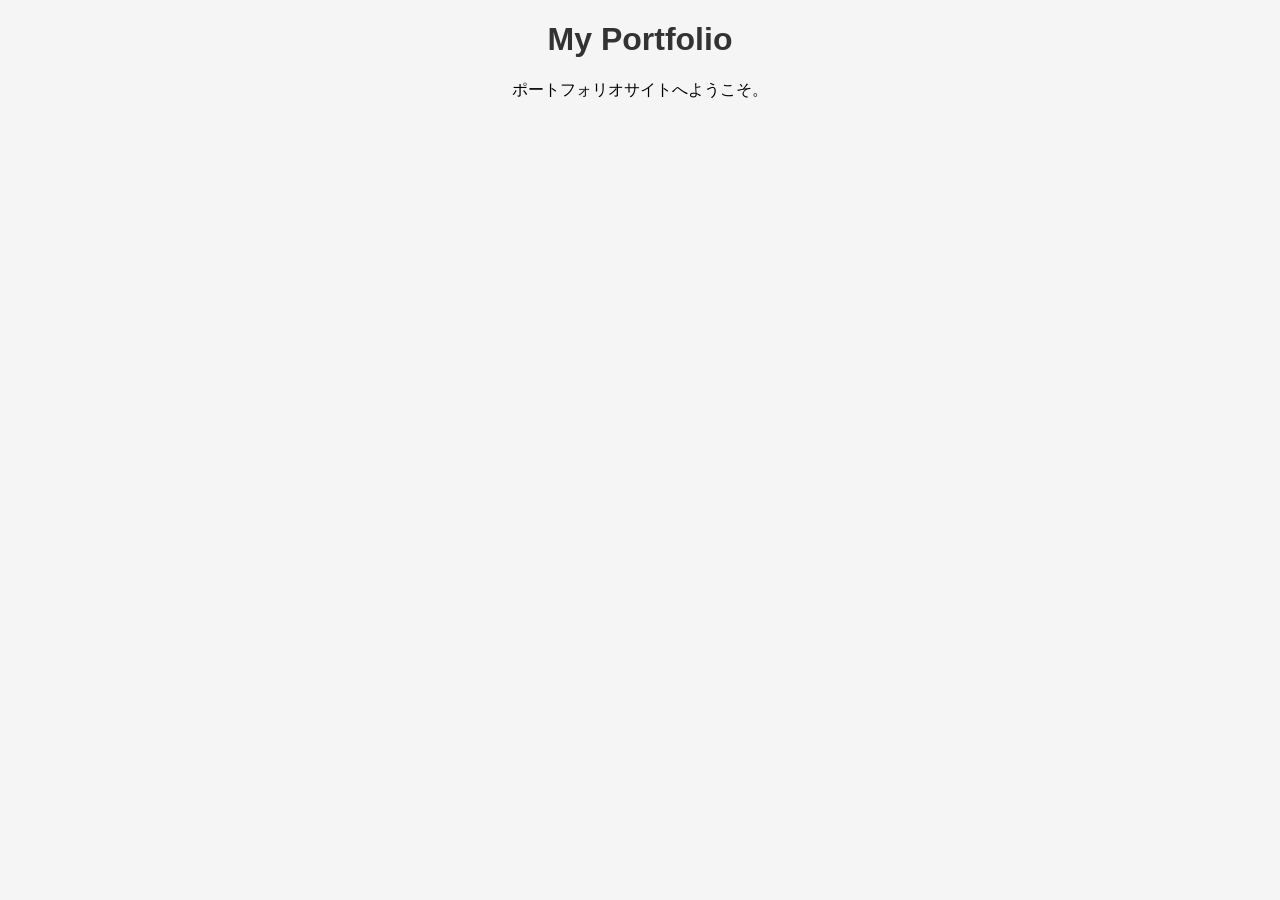
==== index.html @ 618f6ce9 "first commit" ====
<!DOCTYPE html>
<html lang="ja">

<head>
    <meta charset="UTF-8">
    <meta name="viewport" content="width=device-width, initial-scale=1.0">
    <link rel="stylesheet" href="css/style.css">
    
    <title>My Portfolio</title>
</head>

<body>

    <h1>My Portfolio</h1>

    <p>ポートフォリオサイトへようこそ。</p>

</body>

</html>
---- css/style.css ----
body {
    background-color: #f5f5f5;
    font-family: sans-serif;
}

h1 {
    color: #333333;
    text-align: center;
}

p {
    text-align: center;
}
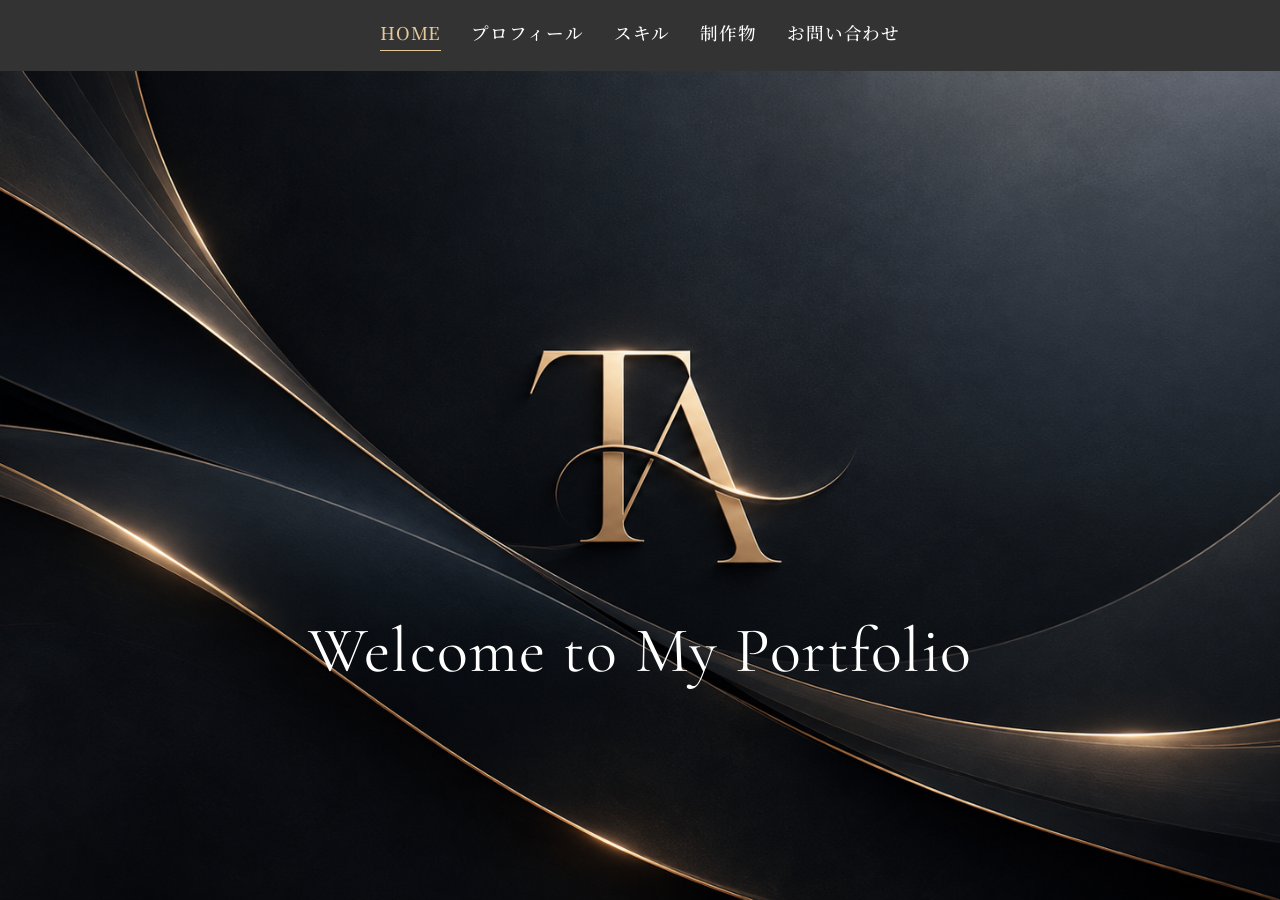
==== commit 7012508e: "Update skills and works pages" ====
--- a/index.html
+++ b/index.html
@@ -1,20 +1,43 @@
 <!DOCTYPE html>
 <html lang="ja">
 
-<head>
-    <meta charset="UTF-8">
-    <meta name="viewport" content="width=device-width, initial-scale=1.0">
-    <link rel="stylesheet" href="css/style.css">
-    
-    <title>My Portfolio</title>
-</head>
+    <head>
+        <meta charset="UTF-8">
+        <meta name="viewport"
+              content="width=device-width, initial-scale=1.0">
+        <link rel="stylesheet" href="css/style.css">
 
-<body>
+        <link rel="preconnect" href="https://fonts.googleapis.com">
+        <link rel="preconnect" href="https://fonts.gstatic.com" crossorigin>
+        <link href="https://fonts.googleapis.com/css2?family=Cormorant+Garamond:wght@400;500&family=Noto+Serif+JP:wght@400;500&display=swap" rel="stylesheet">
 
-    <h1>My Portfolio</h1>
+        <title>My Portfolio</title>
+    </head>
 
-    <p>ポートフォリオサイトへようこそ。</p>
+    <body>
+        <header>
+            <nav>
+                <a href="index.html" class="active">HOME</a>
+                <a href="profile.html">プロフィール</a>
+                <a href="skills.html">スキル</a>
+                <a href="works.html">制作物</a>
+                <a href="contact.html">お問い合わせ</a>
+            </nav>
+        </header>
 
-</body>
+        <main>
+            <section id="home">
+                <div class="title-content">
+
+                    <img class="title-image" src="images/title.png" alt="タイトル">
+
+                    <div class="title-text">
+                        <h1>Welcome to My Portfolio</h1>
+                    </div>
+
+                </div>
+            </section>
+        </main>
+    </body>
 
 </html>
--- a/css/style.css
+++ b/css/style.css
@@ -1,13 +1,307 @@
+* {
+    box-sizing: border-box;
+}
+
+
+header {
+    position: sticky;
+    top: 0;
+    z-index: 100;
+    padding: 20px;
+    background-color: #333;
+}
+
+nav {
+    display: flex;
+    justify-content: center;
+    gap: 40px;
+}
+
+nav a {
+    font-family: "Noto Serif JP", serif;
+    font-size: 1.1rem;
+    font-weight: 500;
+    letter-spacing: 0.05em;
+    color: white;
+    text-decoration: none;
+    white-space: nowrap;
+}
+
+nav a.active {
+    color: #E5C89A;
+    border-bottom: 1px solid #E5C89A;
+    padding-bottom: 5px;
+}
+
 body {
-    background-color: #f5f5f5;
-    font-family: sans-serif;
+    font-family: Arial, sans-serif;
+    margin: 0;
+}
+
+section {
+    padding: 80px 20px;
 }
 
 h1 {
-    color: #333333;
+    font-family: "Cormorant Garamond", serif;
+    font-size: clamp(32px, 5vw, 64px);
+    font-weight: 400;
+    letter-spacing: 0.02em;
+}
+
+
+#home {
+    padding: 0;
+    flex: 1;
+    min-height: 0;
+    display: flex;
+    justify-content: center;
+    align-items: center;
+    overflow: hidden;
+}
+
+body:has(#home) {
+    min-height: 100dvh;
+    display: flex;
+    flex-direction: column;
+}
+
+body:has(#home) main {
+    flex: 1;
+    display: flex;
+    flex-direction: column;
+    min-height: 0;
+}
+
+.title-content {
+    position: relative;
+    width: 100%;
+    flex: 1;
+    min-height: 0;
+    overflow: hidden;
+    align-self: stretch;
+}
+
+.title-image {
+    position: absolute;
+    inset: 0;
+    width: 100%;
+    height: 100%;
+    max-width: none;
+    object-fit: cover;
+    object-position: center;
+    display: block;
+    z-index: 0;
+}
+
+.title-text {
+    position: absolute;
+    z-index: 1;
+    top: 70%;
+    left: 50%;
     text-align: center;
-}
-
-p {
+    width: 100%;
+    color: white;
+    transform: translate(-50%, -50%);
+}
+
+.profile-content {
+    display: flex;
+    align-items: center;
+    gap: 40px;
+}
+
+.profile-image {
+    width: 200px;
+    height: auto;
+}
+
+body:has(.skills-container),
+body:has(.works-container)  {
+    background-image: url("../images/background.png");
+    background-size: cover;
+    background-position: center;
+    background-repeat: no-repeat;
+    background-attachment: fixed;
+}
+
+.skills-container {
+    width: 90%;
+    max-width: 1200px;
+    margin: 0 auto;
+}
+
+.skill-category ,
+.work-category {
+    color: #E5C89A;
+    font-family: "Noto Serif JP", serif;
+    font-size: clamp(20px, 2.5vw, 26px);
+    font-weight: 500;
+    letter-spacing: 0.05em;
+    margin-top: 40px;
+    margin-bottom: 20px;
+    padding-bottom: 10px;
+    border-bottom: 1px solid rgba(212, 175, 110, 0.4);
+}
+
+.skill-list {
+    display: flex;
+    gap: 20px;
+    flex-wrap: wrap;
+    align-items: stretch;
+}
+
+.skill-item ,
+.work-item {
+    flex: 1 1 200px;
+    padding: 25px;
+    margin-bottom: 20px;
+    color: #F2EDE5;
+    font-family: "Noto Serif JP", serif;
+    font-size: 1rem;
+    line-height: 1.8;
+    border: 1px solid rgba(212, 175, 110, 0.35);
+    border-radius: 8px;
+    box-shadow: 0 8px 24px rgba(0, 0, 0, 0.5);
+    background-color: rgba(15, 20, 30, 0.53);
+    transition: transform 0.3s ease,
+                border-color 0.3s ease,
+                box-shadow 0.3s ease;
+}
+
+.skill-item h4,
+ .work-item h4 {
+    color: #F0D4A4;
+}
+
+.skill-item:hover ,
+.work-item:hover {
+    transform: translateY(-5px);
+    border-color: rgba(212, 175, 110, 0.85);
+    box-shadow: 0 10px 30px rgba(212, 175, 110, 0.2);
+}
+
+.works-container {
+    width: 90%;
+    max-width: 1200px;
+    margin: 0 auto;
+    padding-top: 40px;
+}
+
+.work-heading {
+    display: flex;
+    align-items: center;
+    gap: 12px;
+    margin-bottom: 10px;
+}
+
+.work-item h3 {
+    font-size: 1.5rem;
+    margin: 0;
+}
+
+.work-item h4 {
+    border-left: 3px solid #D4AF6E;
+    padding-left: 12px;
+    margin-top: 30px;
+    margin-bottom: 12px;
+}
+
+.work-type {
+    display: inline-block;
+    padding: 5px 12px;
+    border: 1px solid #aaa;
+    border-radius: 20px;
+    font-size: 0.85rem;
+}
+
+.contact-container {
+    width: 90%;
+    max-width: 1200px;
+    margin: 0 auto;
+}
+
+.contact-title {
+    font-size: 2.5rem;
     text-align: center;
+    margin: 50px 0;
+}
+
+.contact-content form {
+    display: flex;
+    flex-direction: column;
+    gap: 15px;
+    max-width: 600px;
+    margin: 0 auto;
+}
+
+.contact-content input,
+.contact-content textarea {
+    width: 100%;
+    padding: 12px;
+    border: 1px solid #ccc;
+    border-radius: 6px;
+    font-size: 1rem;
+}
+
+.contact-content textarea {
+    min-height: 150px;
+    resize: vertical;
+}
+
+.contact-content input:focus,
+.contact-content textarea:focus {
+    outline: none;
+    border-color: #666;
+    box-shadow: 0 0 5px rgba(0, 0, 0, 0.15);
+}
+
+.contact-content button {
+    padding: 14px 30px;
+    background-color: #333;
+    color: white;
+    border: none;
+    border-radius: 6px;
+    font-size: 1rem;
+    cursor: pointer;
+    transition: background-color 0.3s ease;
+}
+
+.contact-content button:hover {
+    background-color: #686868;
+}
+
+
+/* タブレット用 */
+@media (min-width: 769px) and (max-width: 1366px) {
+    nav {
+        flex-wrap: wrap;
+        gap: 20px 30px;
+    }
+}
+
+
+/*携帯用*/
+@media (max-width: 768px) {
+        nav {
+        flex-wrap: wrap;
+        gap: 15px 25px;
+        padding: 8px 5px;
+    }
+
+    .skill-list {
+        flex-direction: column;
+    }
+
+    .skill-item {
+        flex: none;
+        width: 100%;
+        margin-bottom: 0;
+    }
+
+    .work-heading {
+        flex-direction: column;
+        align-items: flex-start;
+        gap: 10px;
+    }
 }
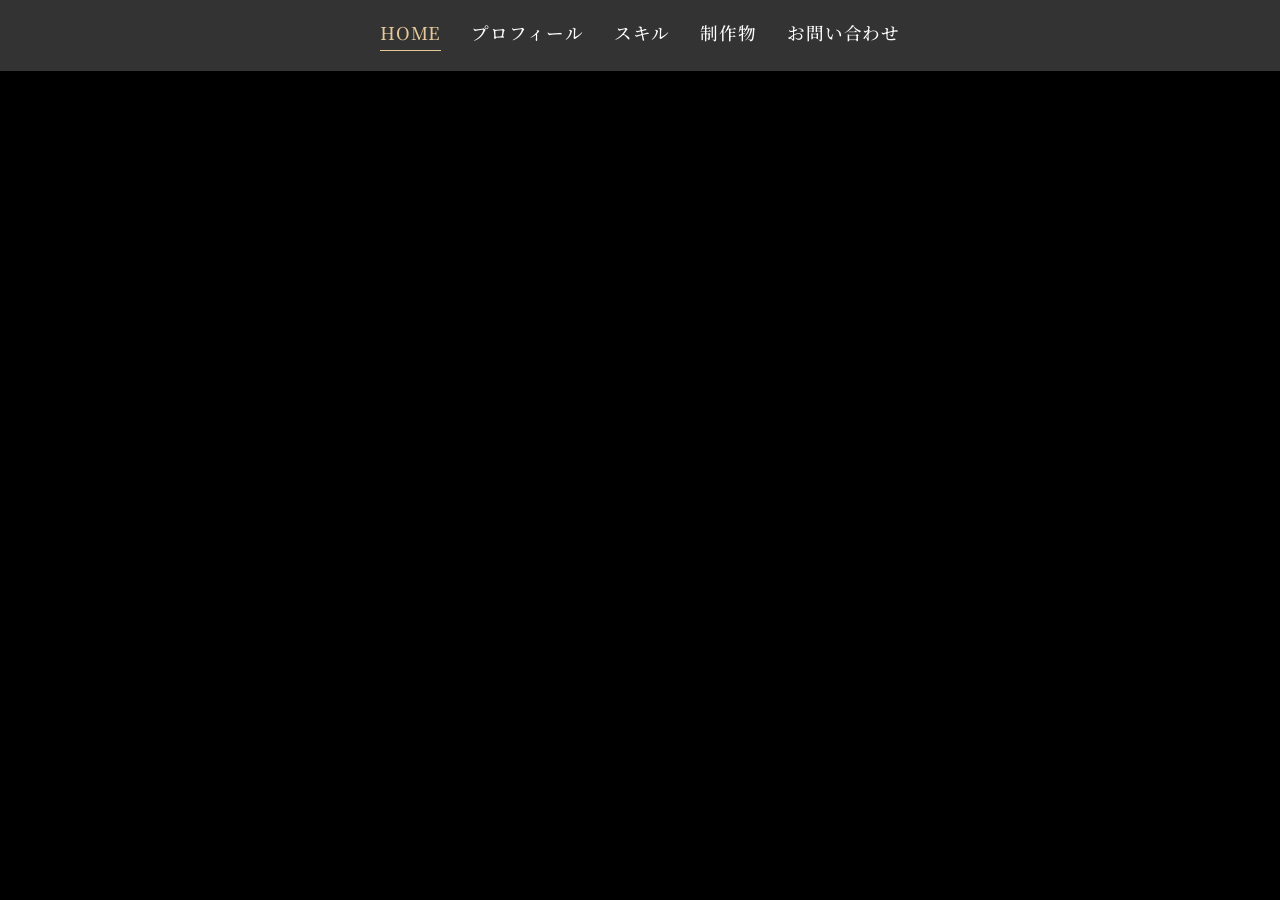
==== commit 42cbfdad: "Add scroll fade-in animations and improve modal" ====
--- a/index.html
+++ b/index.html
@@ -27,7 +27,7 @@
 
         <main>
             <section id="home">
-                <div class="title-content">
+                <div class="title-content   home-fade">
 
                     <img class="title-image" src="images/title.png" alt="タイトル">
 
@@ -38,6 +38,8 @@
                 </div>
             </section>
         </main>
+
+        <script src="js/scroll.js"></script>
     </body>
 
 </html>
--- a/css/style.css
+++ b/css/style.css
@@ -1,3 +1,9 @@
+/* タブレット用・携帯用の判定値をＪＳへ渡すために用意*/
+:root {
+    --is-tablet: 0;
+    --is-mobile: 0;
+}
+
 * {
     box-sizing: border-box;
 }
@@ -58,6 +64,7 @@
     justify-content: center;
     align-items: center;
     overflow: hidden;
+    background-color: #000;
 }
 
 body:has(#home) {
@@ -179,6 +186,7 @@
     transform: translateY(-5px);
     border-color: rgba(212, 175, 110, 0.85);
     box-shadow: 0 10px 30px rgba(212, 175, 110, 0.2);
+    cursor: pointer;
 }
 
 .works-container {
@@ -272,18 +280,93 @@
 }
 
 
+/* HOME専用フェードイン */
+.home-fade {
+    opacity: 0;
+    transition: opacity 3.5s ease;
+}
+
+/* HOME表示時 */
+.home-fade.is-visible {
+    opacity: 1;
+}
+
+/* スクロール時のフェードイン */
+.fade-in {
+    opacity: 0;
+    transform: translateX(30px);
+    transition: opacity 1.0s ease,
+                transform 1.0s ease;
+}
+
+/* 画面内に入ったとき */
+.fade-in.is-visible {
+    opacity: 1;
+    transform: translateY(0);
+}
+
+/* 表示済みカードのホバー */
+.fade-in.is-visible:hover {
+    transform: translateY(-5px);
+}
+
+
+/* モーダル表示時の背景 */
+.modal-overlay {
+    position: fixed;
+    inset: 0;
+    background-color: rgba(0, 0, 0, 0.75);
+    z-index: 1000;
+    overflow: auto;
+    padding: 20px;
+    display: flex;
+}
+
+/* 拡大表示するカード */
+.modal-content {
+    width: 100%;
+    max-width: 900px;
+    max-height: none;
+    overflow: visible;
+    margin: 0;
+    transform-origin: top left;
+}
+
+.modal-content,
+.modal-content:hover {
+    cursor: default;
+    transform: scale(1.3);
+    opacity: 1;
+    transition: none;
+}
+
+
+
 /* タブレット用 */
 @media (min-width: 769px) and (max-width: 1366px) {
+    :root {
+        --is-tablet: 1;
+    }
+
     nav {
         flex-wrap: wrap;
         gap: 20px 30px;
     }
+
+    .modal-content,
+    .modal-content:hover {
+        transform: none;
+    }
 }
 
 
 /*携帯用*/
 @media (max-width: 768px) {
-        nav {
+    :root {
+        --is-mobile: 1;
+    }
+
+    nav {
         flex-wrap: wrap;
         gap: 15px 25px;
         padding: 8px 5px;
@@ -304,4 +387,12 @@
         align-items: flex-start;
         gap: 10px;
     }
+
+    .skill-item,
+    .work-item,
+    .skill-item:hover,
+    .work-item:hover {
+        cursor: default;
+        transform: none;
+    }
 }
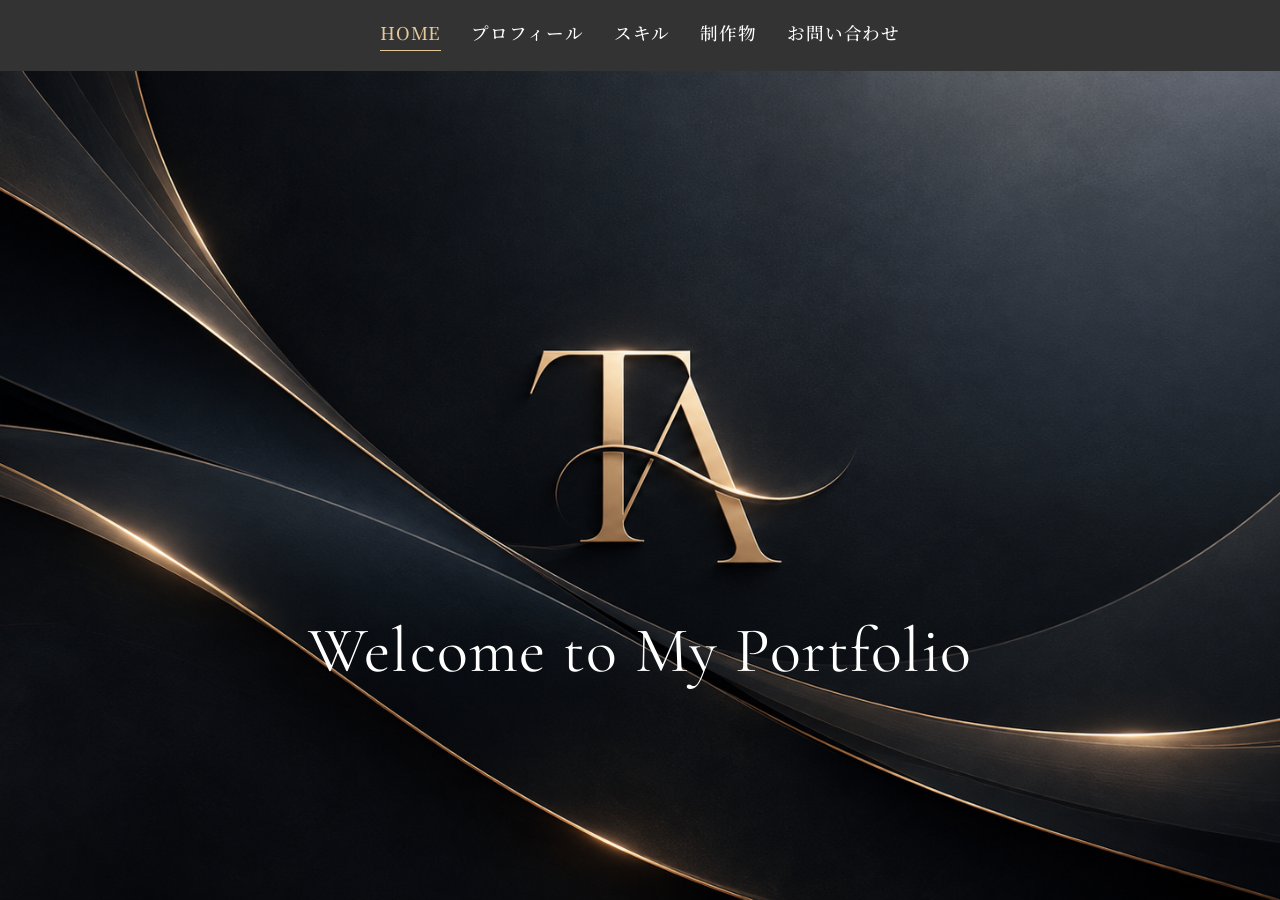
==== commit e89e6544: "Fix JavaScript file paths" ====
--- a/index.html
+++ b/index.html
@@ -39,7 +39,7 @@
             </section>
         </main>
 
-        <script src="js/scroll.js"></script>
+        <script src="JS/scroll.js"></script>
     </body>
 
 </html>
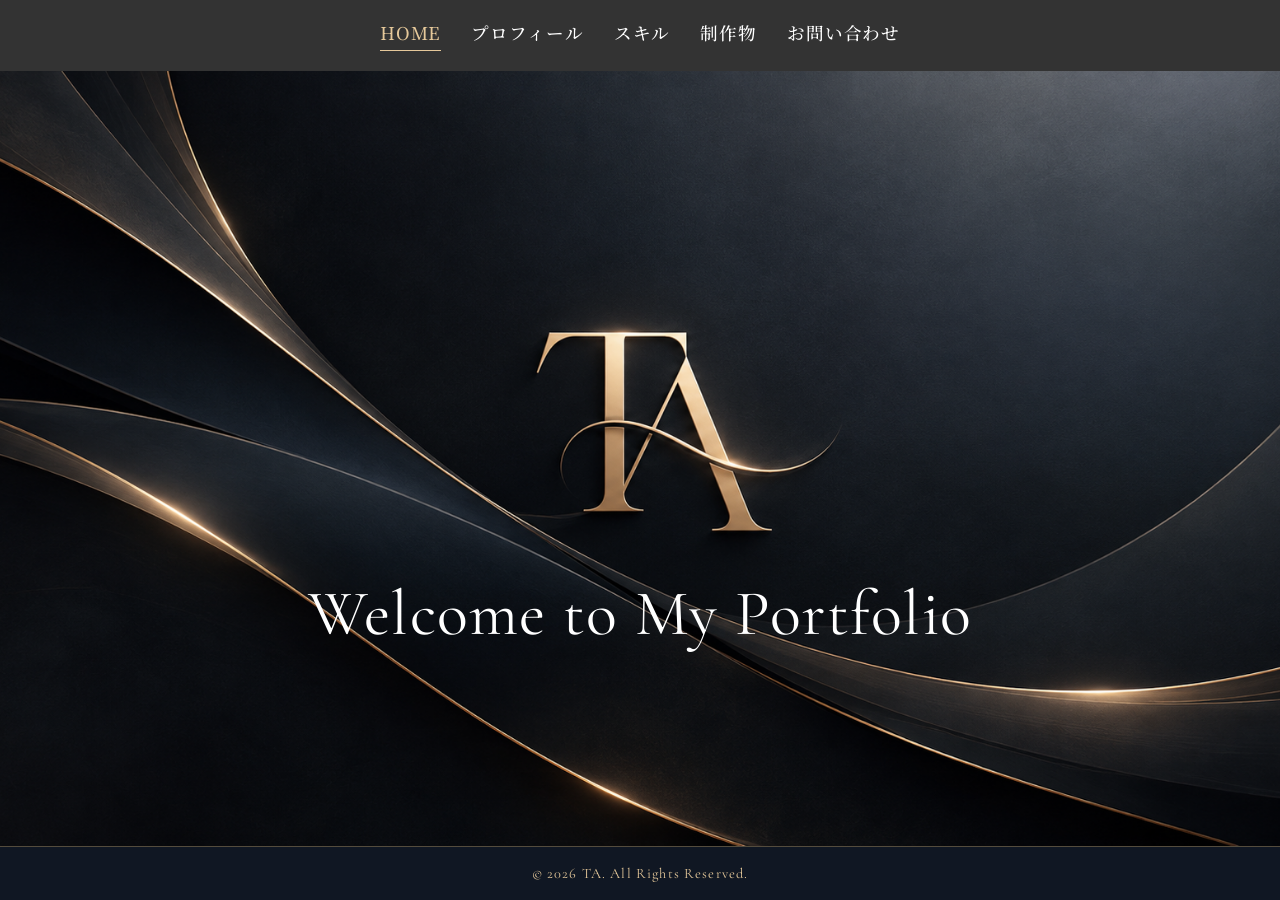
==== commit 973ca5a7: "Add footer and copyright to all pages" ====
--- a/index.html
+++ b/index.html
@@ -16,7 +16,17 @@
 
     <body>
         <header>
-            <nav>
+            <!-- スマホ用メニューボタン -->
+            <button class="menu-toggle"
+                    type="button"
+                    aria-label="メニューを開く"
+                    aria-expanded="false"
+                    aria-controls="global-nav">
+                ☰
+            </button>
+
+            <!-- ナビゲーション -->
+            <nav id="global-nav">
                 <a href="index.html" class="active">HOME</a>
                 <a href="profile.html">プロフィール</a>
                 <a href="skills.html">スキル</a>
@@ -39,6 +49,12 @@
             </section>
         </main>
 
+        <!-- フッター -->
+        <footer>
+            <p>&copy; 2026 TA. All Rights Reserved.</p>
+        </footer>
+
+        <script src="JS/menu.js"></script>
         <script src="JS/scroll.js"></script>
     </body>
 
--- a/css/style.css
+++ b/css/style.css
@@ -1,7 +1,9 @@
-/* タブレット用・携帯用の判定値をＪＳへ渡すために用意*/
+/* JSへ渡す設定値 */
 :root {
-    --is-tablet: 0;
     --is-mobile: 0;
+
+    /* PCのモーダル拡大率 */
+    --modal-scale: 1.1;
 }
 
 * {
@@ -17,6 +19,11 @@
     background-color: #333;
 }
 
+/* PC・タブレットではボタンを非表示 */
+.menu-toggle {
+    display: none;
+}
+
 nav {
     display: flex;
     justify-content: center;
@@ -38,6 +45,7 @@
     border-bottom: 1px solid #E5C89A;
     padding-bottom: 5px;
 }
+
 
 body {
     font-family: Arial, sans-serif;
@@ -112,15 +120,78 @@
     transform: translate(-50%, -50%);
 }
 
-.profile-content {
-    display: flex;
-    align-items: center;
-    gap: 40px;
-}
-
-.profile-image {
-    width: 200px;
-    height: auto;
+body:has(.profile-container) {
+    min-height: 100dvh;
+    background-image: url("../images/profile-background.png");
+    background-size: cover;
+    background-position: center;
+    background-repeat: no-repeat;
+    background-attachment: fixed;
+}
+
+.profile-container {
+    width: 100%;
+    min-height: calc(100dvh - 85px);
+    padding: 40px 5%;
+}
+
+/* 左側のロゴを避けて右側に配置 */
+.profile-layout {
+    display: flex;
+    justify-content: flex-end;
+}
+
+/* プロフィール情報全体 */
+.profile-details {
+    width: 60%;
+    max-width: 850px;
+    color: #F2EDE5;
+    font-family: "Noto Serif JP", serif;
+
+    /* 内側の枠 */
+    padding: 25px 35px;
+    background-color: rgba(10, 15, 25, 0.35);
+    border: 1px solid rgba(229, 200, 154, 0.5);
+    border-radius: 10px;
+    box-shadow: 0 12px 35px rgba(0, 0, 0, 0.35);
+    backdrop-filter: blur(3px);
+}
+
+.profile-title {
+    color: #E5C89A;
+    font-family: "Cormorant Garamond", serif;
+    font-size: clamp(48px, 5vw, 76px);
+    font-weight: 500;
+    margin: 0 0 10px;
+}
+
+.profile-name {
+    color: #F2EDE5;
+    font-size: 1.4rem;
+    font-weight: 500;
+    margin: 0 0 25px;
+}
+
+/* 各項目 */
+.profile-section {
+    padding: 0;
+    margin-bottom: 25px;
+}
+
+.profile-section h3 {
+    color: #E5C89A;
+    font-size: 1.3rem;
+    font-weight: 500;
+    margin: 0 0 12px;
+    padding-bottom: 8px;
+    border-bottom: 1px solid rgba(229, 200, 154, 0.5);
+}
+
+.profile-section p {
+    color: #F2EDE5;
+    font-size: 1rem;
+    line-height: 1.9;
+    margin: 0;
 }
 
 body:has(.skills-container),
@@ -227,29 +298,61 @@
     width: 90%;
     max-width: 1200px;
     margin: 0 auto;
+    font-family: "Noto Serif JP", serif;
+    color: #F2EDE5;
+}
+
+body:has(.contact-container)  {
+    background-image: url("../images/form-background.png");
+    background-size: cover;
+    background-position: center;
+    background-repeat: no-repeat;
+    background-attachment: fixed;
 }
 
 .contact-title {
     font-size: 2.5rem;
     text-align: center;
-    margin: 50px 0;
-}
-
+    margin: 20px 0;
+    font-weight: 500;
+    color: #E5C89A;
+}
+
+/* お問い合わせフォーム全体 */
 .contact-content form {
     display: flex;
     flex-direction: column;
     gap: 15px;
+    width: 100%;
     max-width: 600px;
-    margin: 0 auto;
-}
-
+    margin: 0 auto 50px;
+    padding: 15px 30px;
+
+    /* 半透明のネイビー */
+    background-color: rgba(15, 23, 38, 0.3);
+
+    /* シルバー系の枠線 */
+    border: 1.5px solid rgba(190, 195, 205, 0.5);
+    border-radius: 10px;
+
+    /* 立体感 */
+    box-shadow: 0 12px 35px rgba(0, 0, 0, 0.3);
+
+    /* 背景をぼかす */
+    backdrop-filter: blur(3px);
+}
+
+/* 入力欄 */
 .contact-content input,
 .contact-content textarea {
+    font-family: "Noto Serif JP", serif;
+    font-size: 1rem;
     width: 100%;
     padding: 12px;
-    border: 1px solid #ccc;
+    background-color: rgba(220, 221, 224, 0.95);
+    color: #202020;
+    border: 1px solid #AEB4BE;
     border-radius: 6px;
-    font-size: 1rem;
 }
 
 .contact-content textarea {
@@ -260,23 +363,75 @@
 .contact-content input:focus,
 .contact-content textarea:focus {
     outline: none;
-    border-color: #666;
+    border-color: #888585;
     box-shadow: 0 0 5px rgba(0, 0, 0, 0.15);
 }
 
+/* 送信ボタン */
 .contact-content button {
     padding: 14px 30px;
-    background-color: #333;
-    color: white;
-    border: none;
+    background-color: #626D7C;
+    color: #FFFFFF;
+    border: 1px solid #8993A1;
     border-radius: 6px;
+    font-family: "Noto Serif JP", serif;
     font-size: 1rem;
+    font-weight: 500;
     cursor: pointer;
-    transition: background-color 0.3s ease;
-}
-
-.contact-content button:hover {
-    background-color: #686868;
+    transition: background-color 0.3s ease,
+                box-shadow 0.3s ease;
+}
+
+.contact-content button:hover:not(:disabled) {
+    background-color: #747e8d;
+    box-shadow: 0 0 12px rgba(190, 195, 205, 0.281);
+}
+
+/* 送信中のボタン */
+.contact-content button:disabled {
+    opacity: 0.5;
+    cursor: not-allowed;
+}
+
+/* お問い合わせフォームの送信結果 */
+#form-status {
+    margin-top: 10px;
+    text-align: center;
+    font-size: 1rem;
+    line-height: 1.8;
+}
+
+#form-status:empty {
+    display: none;
+}
+
+/* 送信成功 */
+#form-status.success {
+    color: #D4AF6E;
+    font-weight: 500;
+}
+
+/* 送信失敗 */
+#form-status.error {
+    color: #D96C6C;
+    font-weight: 500;
+}
+
+
+/* フッター */
+footer {
+    padding: 18px 20px;
+    background-color: #101723;
+    border-top: 1px solid rgba(212, 175, 110, 0.35);
+    text-align: center;
+}
+
+footer p {
+    margin: 0;
+    color: #E5C89A;
+    font-family: "Cormorant Garamond", serif;
+    font-size: 0.9rem;
+    letter-spacing: 0.08em;
 }
 
 
@@ -288,6 +443,17 @@
 
 /* HOME表示時 */
 .home-fade.is-visible {
+    opacity: 1;
+}
+
+/* プロフィール専用フェードイン */
+.profile-fade {
+    opacity: 0;
+    transition: opacity 2.0s ease;
+}
+
+/* プロフィール表示時 */
+.profile-fade.is-visible {
     opacity: 1;
 }
 
@@ -302,7 +468,7 @@
 /* 画面内に入ったとき */
 .fade-in.is-visible {
     opacity: 1;
-    transform: translateY(0);
+    transform: translateX(0);
 }
 
 /* 表示済みカードのホバー */
@@ -315,37 +481,74 @@
 .modal-overlay {
     position: fixed;
     inset: 0;
-    background-color: rgba(0, 0, 0, 0.75);
     z-index: 1000;
     overflow: auto;
     padding: 20px;
     display: flex;
+    background-color: rgba(0, 0, 0, 0.75);
+}
+
+/* 拡大後の領域を確保して中央配置 */
+.modal-wrapper {
+    flex-shrink: 0;
+    margin: auto;
 }
 
 /* 拡大表示するカード */
-.modal-content {
-    width: 100%;
-    max-width: 900px;
-    max-height: none;
-    overflow: visible;
-    margin: 0;
-    transform-origin: top left;
-}
-
 .modal-content,
 .modal-content:hover {
+    flex: none;
+    max-width: none;
+    max-height: none;
+    margin: 0;
+    opacity: 1;
+    transform: scale(var(--modal-scale));
+    transform-origin: top left;
+    transition: none;
     cursor: default;
-    transform: scale(1.3);
+}
+
+
+/* ページ上部へ戻るボタン */
+#back-to-top {
+    position: fixed;
+    right: 15px;
+    bottom: 15px;
+    z-index: 900;
+    width: 50px;
+    height: 50px;
+    border: 1px solid #D4AF6E;
+    border-radius: 50%;
+    background-color: rgba(15, 20, 30, 0.9);
+    color: #E5C89A;
+    font-size: 24px;
+    cursor: pointer;
+    opacity: 0;
+    visibility: hidden;
+    transform: translateY(15px);
+    transition: opacity 0.3s ease,
+                transform 0.3s ease,
+                visibility 0.3s ease;
+}
+
+/* スクロール後に表示 */
+#back-to-top.is-visible {
     opacity: 1;
-    transition: none;
-}
-
+    visibility: visible;
+    transform: translateY(0);
+}
+
+/* マウスを乗せたとき */
+#back-to-top:hover {
+    background-color: #D4AF6E;
+    color: #101723;
+}
 
 
 /* タブレット用 */
 @media (min-width: 769px) and (max-width: 1366px) {
     :root {
-        --is-tablet: 1;
+        --modal-scale: 1;
     }
 
     nav {
@@ -353,9 +556,12 @@
         gap: 20px 30px;
     }
 
-    .modal-content,
-    .modal-content:hover {
-        transform: none;
+    body:has(.profile-container) {
+        background-position: left center;
+    }
+
+    .profile-details {
+        width: 50%;
     }
 }
 
@@ -366,10 +572,77 @@
         --is-mobile: 1;
     }
 
-    nav {
-        flex-wrap: wrap;
-        gap: 15px 25px;
-        padding: 8px 5px;
+    header {
+        position: sticky;
+        top: 0;
+        z-index: 100;
+    }
+
+     /* ハンバーガーボタン */
+    .menu-toggle {
+        display: block;
+        margin-left: auto;
+        width: 44px;
+        height: 44px;
+        font-size: 26px;
+        color: #E5C89A;
+        background: transparent;
+        border: 1px solid #D4AF6E;
+        border-radius: 6px;
+        cursor: pointer;
+    }
+
+    /* 閉じた状態 */
+    #global-nav {
+        display: none;
+    }
+
+    /* 開いた状態 */
+    #global-nav.is-open {
+        display: flex;
+        flex-direction: column;
+        align-items: stretch;
+        gap: 0;
+        padding-top: 15px;
+    }
+
+    /* 各メニュー */
+    #global-nav a {
+        display: block;
+        padding: 14px 10px;
+        text-align: center;
+        border-bottom: 1px solid rgba(212, 175, 110, 0.25);
+    }
+    
+    body:has(.profile-container) {
+        background-attachment: scroll;
+        background-position: left center;
+    }
+
+    .profile-container {
+        padding: 30px 6%;
+    }
+
+    .profile-details {
+        padding: 20px 18px;
+        width: 100%;
+        max-width: none;
+    }
+
+    .profile-title {
+        font-size: 3rem;
+    }
+
+    .profile-section h3 {
+        font-size: 1.2rem;
+    }
+    
+    .profile-section ul {
+        margin: 0;
+        padding-left: 25px;
+        color: #F2EDE5;
+        font-size: 1rem;
+        line-height: 2;
     }
 
     .skill-list {
@@ -395,4 +668,24 @@
         cursor: default;
         transform: none;
     }
+
+    #back-to-top {
+        width: 44px;
+        height: 44px;
+    }
+
+    /* お問い合わせページのスマホ対応 */
+    .contact-container {
+        width: 92%;
+    }
+
+    .contact-title {
+        font-size: 1.8rem;
+        margin: 30px 0;
+    }
+
+    .contact-content form {
+        gap: 12px;
+        padding: 15px 20px;
+    }
 }
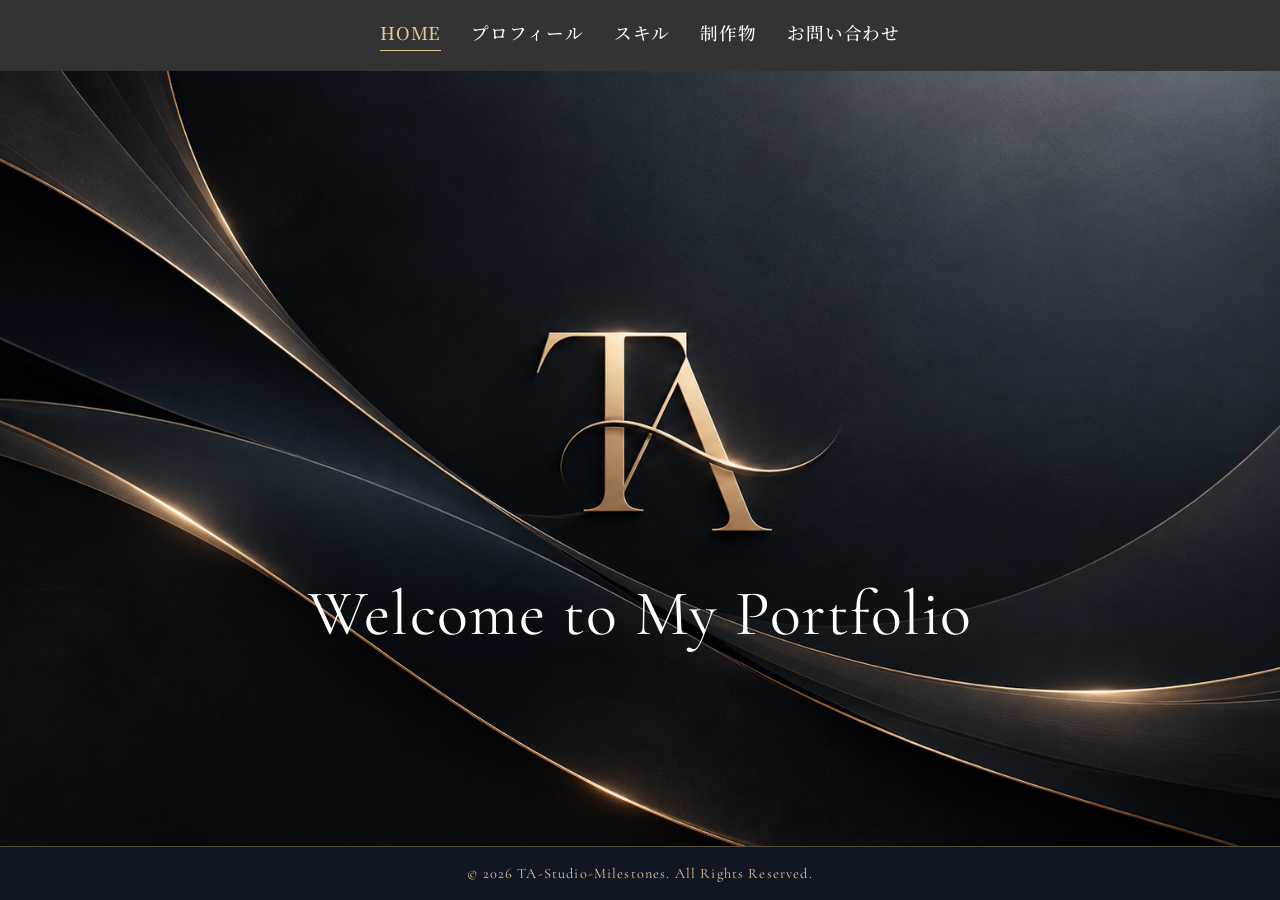
==== commit 06c6d62b: "Update portfolio" ====
--- a/index.html
+++ b/index.html
@@ -51,7 +51,7 @@
 
         <!-- フッター -->
         <footer>
-            <p>&copy; 2026 TA. All Rights Reserved.</p>
+            <p>&copy; 2026 TA-Studio-Milestones. All Rights Reserved.</p>
         </footer>
 
         <script src="JS/menu.js"></script>
